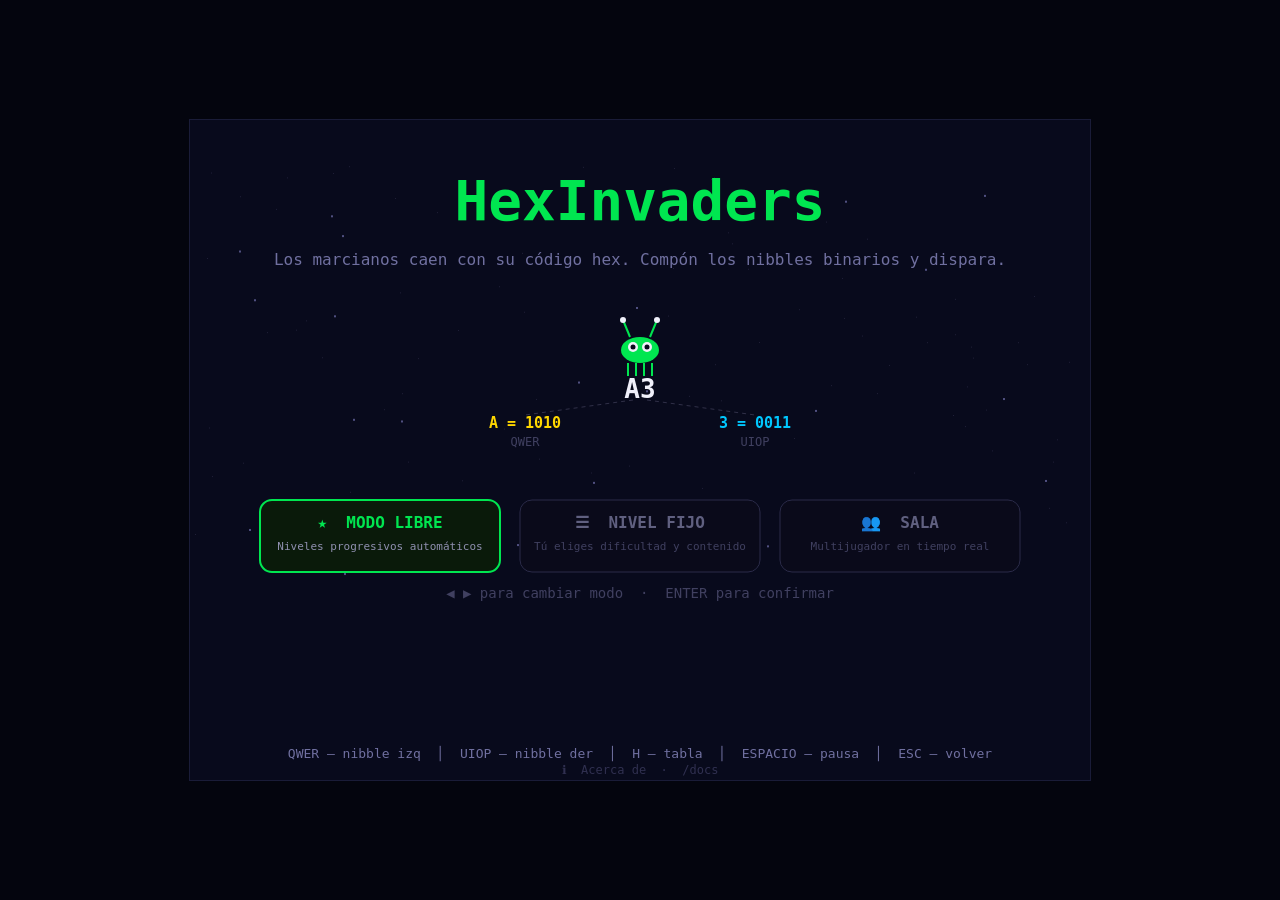
==== templates/index.html @ 5c4abef0 "Versión inicial de HexInvaders Juego arcade educativo para aprender hexadecimal y binario. Incluye m" ====
<!DOCTYPE html>
<html lang="es">
<head>
  <meta charset="UTF-8">
  <meta name="viewport" content="width=device-width, initial-scale=1.0">
  <title>HexInvaders — Aprende Hexadecimal</title>
  <link rel="stylesheet" href="/static/style.css?v=2">
</head>
<body>
  <div id="game-wrap">
    <canvas id="game" width="900" height="660"></canvas>
    <div id="room-panel" class="hidden">
      <div id="room-panel-header">
        <span id="rp-label">SALA</span>
        <span id="rp-code"></span>
      </div>
      <div id="rp-nick-row"><span id="rp-nick"></span></div>
      <div id="rp-scores"></div>
      <button id="btn-podium">🏆 Podio</button>
    </div>
  </div>

  <!-- Modal nick / código de sala -->
  <div id="nick-modal" class="hidden">
    <div class="modal-box">
      <h3>Sala Multijugador</h3>
      <label>Tu nick <span class="hint">(máx. 12 caracteres)</span></label>
      <input id="nick-input" maxlength="12" autocomplete="off" spellcheck="false">
      <label>Código de sala <span class="hint">(vacío = crear nueva)</span></label>
      <input id="code-input" maxlength="4" autocomplete="off" spellcheck="false" style="text-transform:uppercase">
      <div class="modal-btns">
        <button id="modal-ok">Entrar</button>
        <button id="modal-cancel">Cancelar</button>
      </div>
      <p id="modal-error" class="hidden"></p>
    </div>
  </div>

  <script src="https://cdn.socket.io/4.7.5/socket.io.min.js"></script>
  <script src="/static/game.js?v=9"></script>
</body>
</html>
---- static/style.css ----
*, *::before, *::after { box-sizing: border-box; margin: 0; padding: 0; }

body {
  background: #04050e;
  display: flex;
  justify-content: center;
  align-items: center;
  min-height: 100vh;
  font-family: monospace;
}

#game-wrap {
  display: flex;
  align-items: flex-start;
  gap: 10px;
}

#game {
  display: block;
  border: 1px solid #1a1c38;
  max-width: 100%;
  flex-shrink: 0;
}

/* ─── Room panel (live scores) ─────────────────────────── */
#room-panel {
  background: #06071a;
  border: 1px solid #1e2040;
  border-radius: 8px;
  padding: 10px 8px;
  width: 158px;
  font-size: 0.78rem;
  color: #f0f0fa;
  align-self: flex-start;
  margin-top: 0;
}

#room-panel-header {
  border-bottom: 1px solid #1e2040;
  padding-bottom: 5px;
  margin-bottom: 6px;
}

#rp-label { color: #505070; font-size: 0.7rem; display: block; }
#rp-code  { color: #00c8ff; font-weight: bold; font-size: 1rem; letter-spacing: 2px; display: block; }

#rp-nick-row {
  margin-bottom: 6px;
  font-size: 0.72rem;
  color: #808090;
}
#rp-nick { color: #ffd700; }

.score-entry {
  display: flex;
  align-items: center;
  gap: 3px;
  padding: 3px 2px;
  border-radius: 4px;
  margin-bottom: 2px;
  min-height: 22px;
}
.score-entry.me { background: #0d0f28; }

.score-rank { width: 18px; font-size: 0.7rem; text-align: center; }
.rank-gold   { color: #FFD700; }
.rank-silver { color: #C0C0C0; }
.rank-bronze { color: #CD7F32; }
.rank-other  { color: #505070; }

.score-nick {
  flex: 1;
  overflow: hidden;
  text-overflow: ellipsis;
  white-space: nowrap;
  font-size: 0.75rem;
}
.score-pts  { color: #00c8ff; font-weight: bold; font-size: 0.75rem; }
.score-state-go { color: #606070; font-size: 0.65rem; }

#btn-podium {
  width: 100%;
  margin-top: 8px;
  padding: 6px 4px;
  background: #0e0f24;
  border: 1px solid #ffd700;
  color: #ffd700;
  font-family: monospace;
  font-size: 0.73rem;
  border-radius: 6px;
  cursor: pointer;
  transition: background 0.15s;
}
#btn-podium:hover { background: #1e1f34; }

/* ─── Nick/code modal ──────────────────────────────────── */
.hidden { display: none !important; }

#nick-modal {
  position: fixed;
  inset: 0;
  background: rgba(0,0,0,0.75);
  display: flex;
  justify-content: center;
  align-items: center;
  z-index: 200;
}

.modal-box {
  background: #0a0c20;
  border: 2px solid #00c8ff;
  border-radius: 12px;
  padding: 24px 28px 20px;
  width: 320px;
  color: #f0f0fa;
  font-family: monospace;
}

.modal-box h3 {
  color: #00e650;
  margin-bottom: 14px;
  font-size: 1.1rem;
  text-align: center;
}

.modal-box label {
  display: block;
  color: #8888aa;
  font-size: 0.8rem;
  margin: 10px 0 4px;
}
.modal-box .hint { color: #404060; }

.modal-box input {
  width: 100%;
  background: #060820;
  border: 1px solid #303060;
  color: #f0f0fa;
  font-family: monospace;
  font-size: 1rem;
  padding: 7px 10px;
  border-radius: 6px;
  outline: none;
}
.modal-box input:focus { border-color: #00c8ff; }

.modal-btns {
  display: flex;
  gap: 10px;
  margin-top: 16px;
}
.modal-btns button {
  flex: 1;
  padding: 9px;
  border: none;
  border-radius: 8px;
  font-family: monospace;
  font-size: 0.95rem;
  cursor: pointer;
}
#modal-ok     { background: #00e650; color: #020a02; font-weight: bold; }
#modal-cancel { background: #1a1c30; color: #606080; border: 1px solid #303050; }

#modal-error {
  color: #ff5050;
  font-size: 0.82rem;
  margin-top: 8px;
  text-align: center;
}
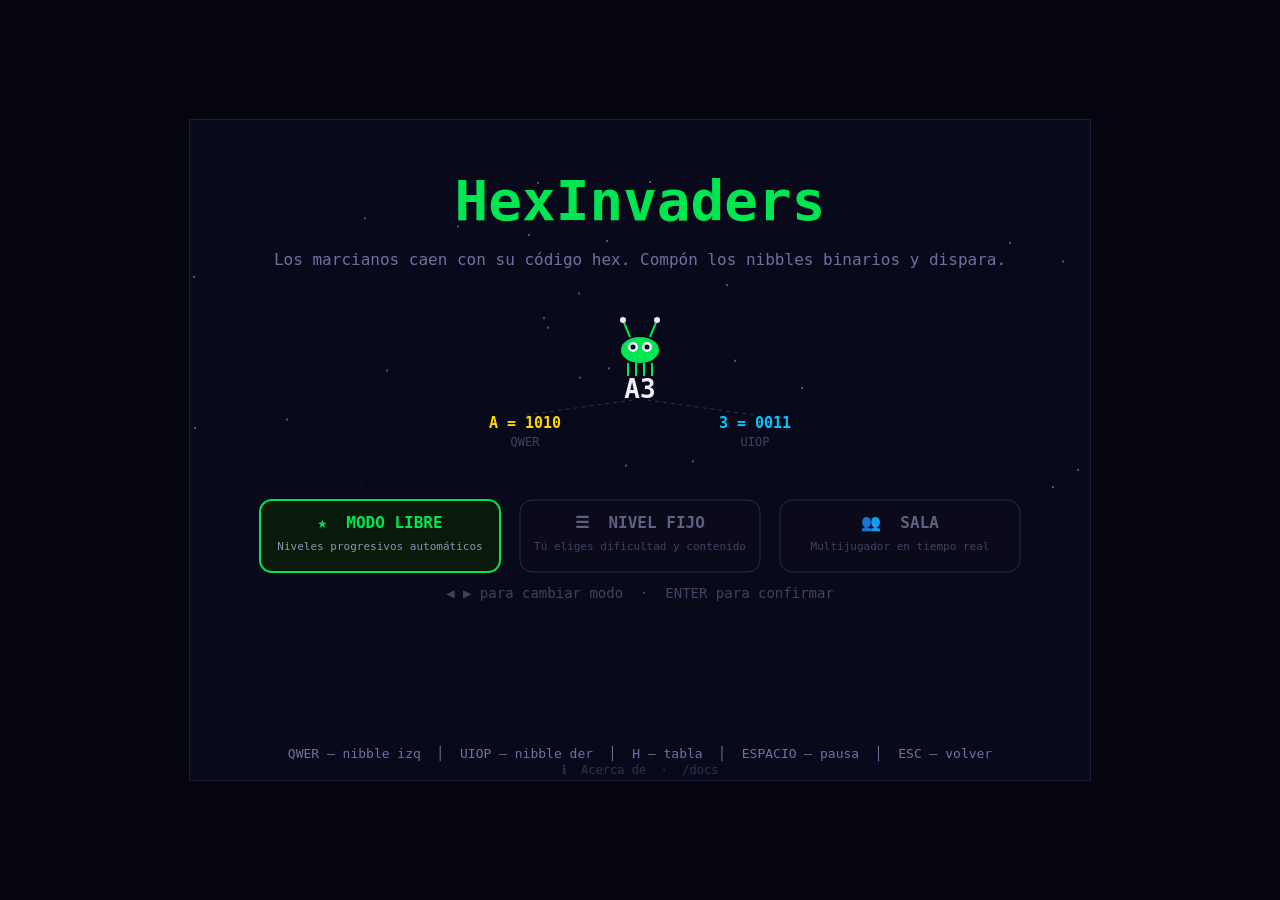
==== commit fa448e29: "Mejoras de UX: reset nibbles al escapar, aviso podio, enlace /docs y rediseño documentación - Reset " ====
--- a/templates/index.html
+++ b/templates/index.html
@@ -37,6 +37,6 @@
   </div>
 
   <script src="https://cdn.socket.io/4.7.5/socket.io.min.js"></script>
-  <script src="/static/game.js?v=9"></script>
+  <script src="/static/game.js?v=12"></script>
 </body>
 </html>
